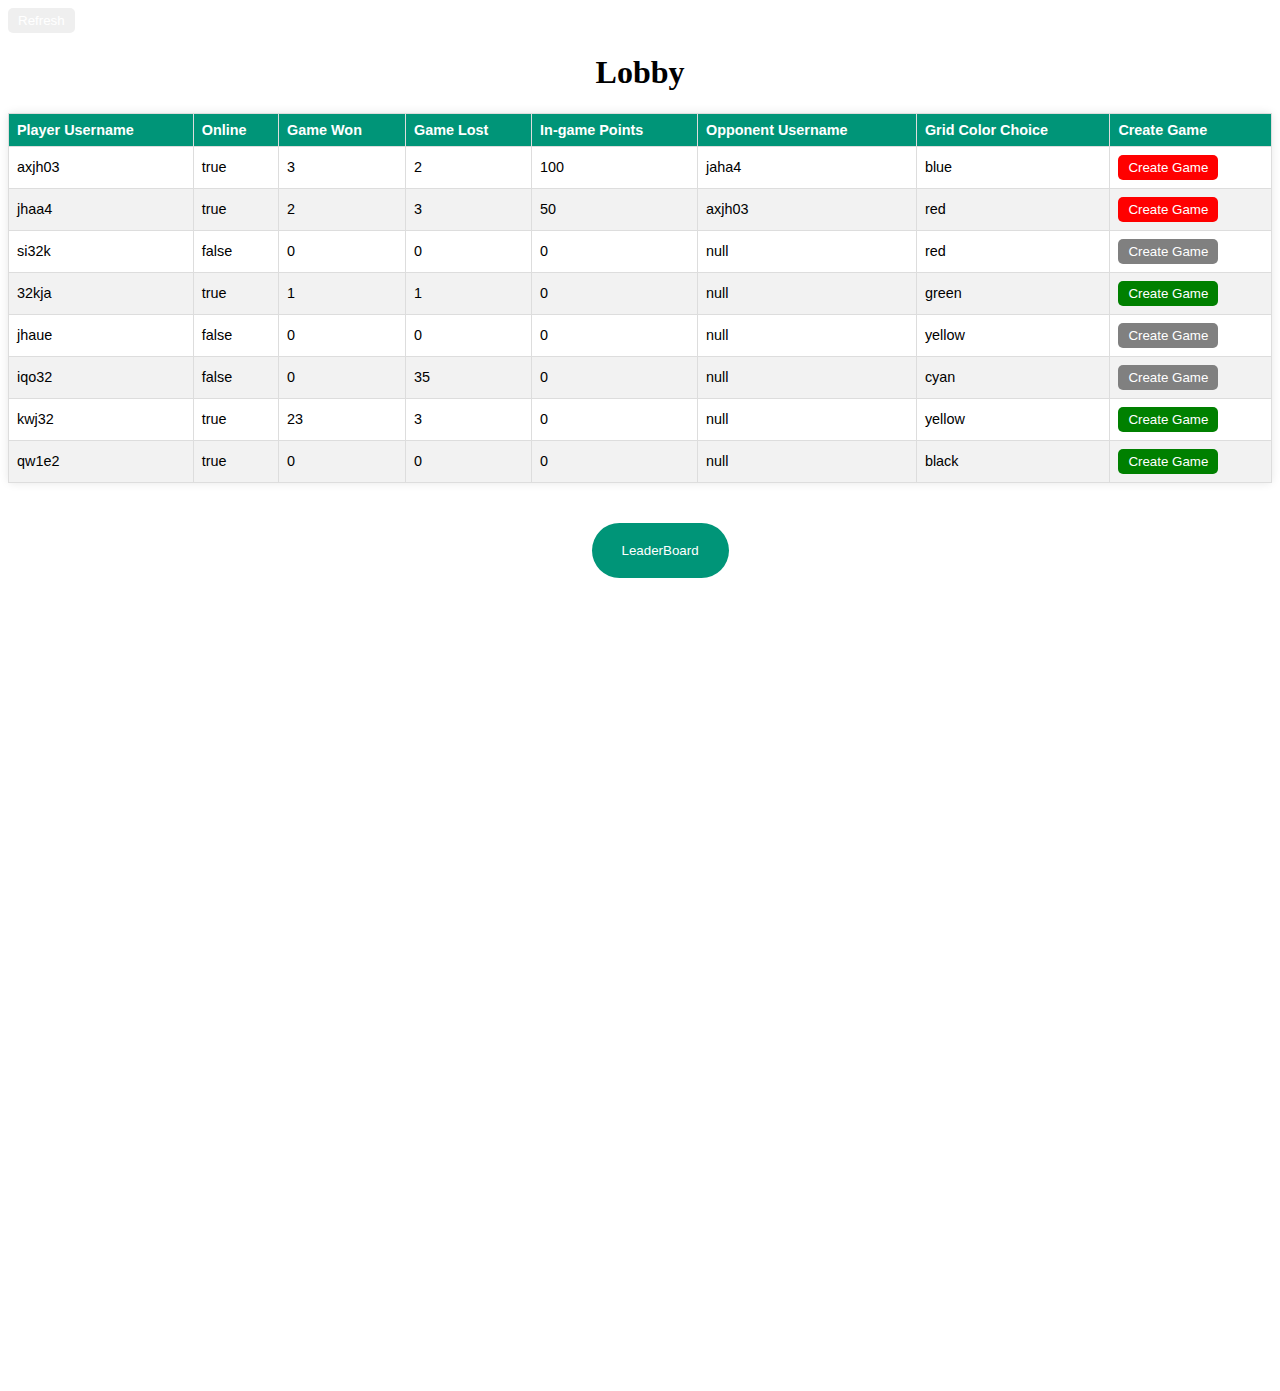
==== src/main/webapp/html/Lobby.html @ 10d68737 "initial commit" ====
<!DOCTYPE html>
<html lang="en">
<head>
  <meta charset="UTF-8">
  <meta name="viewport" content="width=device-width, initial-scale=1.0">
  <title>leaderboard</title>
  <link rel="stylesheet" href="../css/Lobby.css">
</head>
<body>

  <button id="refreshBtn">Refresh</button>
  <h1 style="text-align: center;"> Lobby </h1>
  <table id="csvRoot"></table>

  <script src="../js/Lobby.js"></script>

<div class="leaderboard-button">
  <button id="leaderboard">
    <a href="Leaderboard.html" >LeaderBoard</a>
  </button>
</div>  

</body>
</html>
---- src/main/webapp/css/Lobby.css ----
table {
    border-collapse: collapse;
    width: 100%;
    border-radius: 5px;
    box-shadow: 0 0 10px rgba(0, 0, 0, 0.1);
    font-family: "Quicksand", sans-serif;
    font-size: 0.9em;
    text-align: left;
  }
  th, td {
    padding: 8px;
    border: 1px solid #ddd;
  }
  th {
    background-color: #009578;
    color: #ffffff;
  }
  tr:nth-child(even) {
    background-color: #f2f2f2;
  }
  button {
    padding: 5px 10px;
    border: none;
    border-radius: 5px;
    color: white;
    cursor: pointer;
  }
  button.disabled {
    background-color: red; /* dark red */
  }
  button.enabled {
    background-color: #008000; /* green */
  }
  button.neutral {
    background-color: grey; /* light red */
  }
  button[disabled] {
    cursor: not-allowed;
  }

  button[neutral] {
    cursor: not-allowed;
  }
  

  #leaderboard a {
    text-decoration: none; /* This targets the <a> inside #leaderboard specifically */
    color: inherit; /* This makes the link color inherit from the parent, if desired */
  }
  
  #leaderboard {
    align-items: center;
    margin: 40px;
    text-align: center;
    padding: 20px 30px;
    border-radius: 30px;
    background-color: #009578;
  }

  .leaderboard-button { /* Assuming your button is wrapped in a div with class="container" */

    height: 100vh; /* Full height of the viewport */
    margin-left: 43%; 
    margin-right:50%;
  }
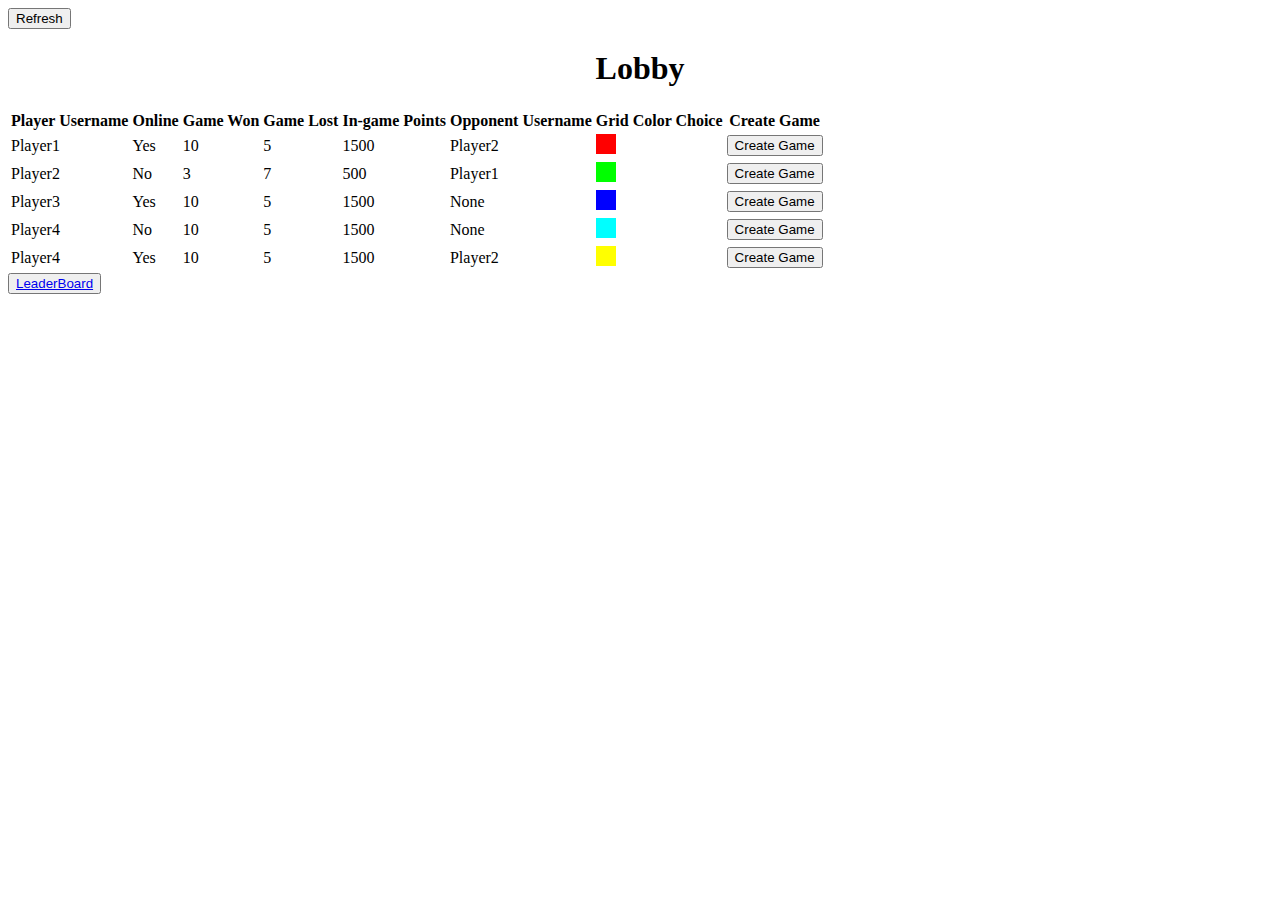
==== commit 71d8b4aa: "Added Lobby Support to JSON and added the WebSocket Server" ====
--- a/src/main/webapp/html/Lobby.html
+++ b/src/main/webapp/html/Lobby.html
@@ -3,22 +3,37 @@
 <head>
   <meta charset="UTF-8">
   <meta name="viewport" content="width=device-width, initial-scale=1.0">
-  <title>leaderboard</title>
-  <link rel="stylesheet" href="../css/Lobby.css">
+  <title>Lobby</title>
+  <link rel="stylesheet" href="../css/lobby.css">
 </head>
 <body>
 
   <button id="refreshBtn">Refresh</button>
-  <h1 style="text-align: center;"> Lobby </h1>
-  <table id="csvRoot"></table>
+  <h1 style="text-align: center;">Lobby</h1>
+  <table id="playerData">
+    <thead>
+      <tr>
+        <th>Player Username</th>
+        <th>Online</th>
+        <th>Game Won</th>
+        <th>Game Lost</th>
+        <th>In-game Points</th>
+        <th>Opponent Username</th>
+        <th>Grid Color Choice</th>
+        <th>Create Game</th>
+      </tr>
+    </thead>
+    <tbody>
+      <!-- Player data will be loaded here -->
+    </tbody>
+  </table>
+
+  <div class="leaderboard-button">
+    <button id="leaderboard">
+      <a href="leaderboard.html" >LeaderBoard</a>
+    </button>
+  </div>
 
   <script src="../js/Lobby.js"></script>
-
-<div class="leaderboard-button">
-  <button id="leaderboard">
-    <a href="Leaderboard.html" >LeaderBoard</a>
-  </button>
-</div>  
-
 </body>
 </html>
